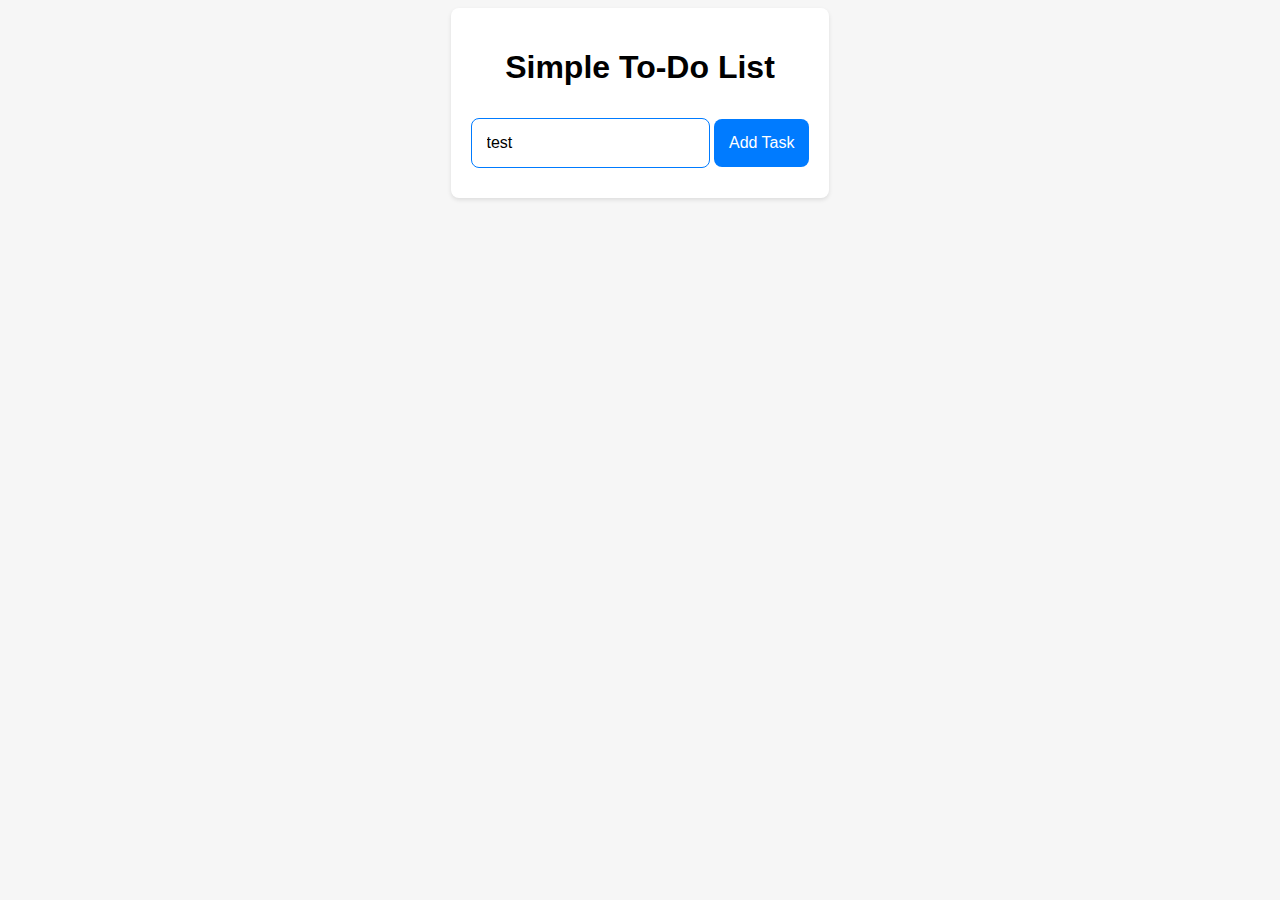
==== exercise1.2-pandubaraja/index.html @ 62aeca5f "Init todo list" ====
<!DOCTYPE html>
<html lang="en">
<head>
    <meta charset="UTF-8">
    <meta name="viewport" content="width=device-width, initial-scale=1.0">
    <title>Simple To-Do List</title>
    <link href="styles.css" rel="stylesheet"/>
</head>
<body>
    <div>
        <div class="container">
            <h1>Simple To-Do List</h1>
            <input type="text" id="todoInput" placeholder="Enter a new task" value="test">
            <button onclick="addTodo()" class="submit-button">Add Task</button>
        </div>
        <div>
            <ul id="todoList" class="todo-container"></ul>
        </div>
    </div>
    <script src="main.js"></script>
</body>
</html>
---- exercise1.2-pandubaraja/styles.css ----
body {
    font-family: Arial, sans-serif;
    display: flex;
    justify-content: center;
    align-items: center;
    background-color: #f6f6f6;
}
.container {
    text-align: center;
    background-color: white;
    padding: 20px;
    border-radius: 8px;
    box-shadow: 0 2px 4px rgba(0,0,0,0.1);
}
input {
    margin: 10px 0;
    padding:15px;
    border-radius: 8px;
    font-size: 1em;
    border: 1px solid #007bff;
}
.submit-button {
    padding: 15px;
    background-color: #007bff;
    color: white;
    border: none;
    border-radius: 8px;
    font-size: 1em;
    cursor: pointer;
}

.remove-button {
    color:#d3d3d3;
    border: 1px solid #c7c7c7;
    border-radius: 4px;
    cursor: pointer;
    background-color: white;
}
.remove-button:hover {
    background-color: rgb(255, 224, 224);
    color:#ff9696;
    border: 1px solid #ff7474;
}

#greeting {
    margin-top: 20px;
    font-weight: bold;
}

.error-container {
    background-color: rgba(255, 0, 0, 0.077);
    padding: 5px;
    color: rgb(252, 63, 63);
    font-weight: normal;
    font-size: 0.9em;
    border-radius: 4px;
}

.error-container ul {
    list-style-position: inside;
    padding-left: 10px;
    text-align: left;
}

.todo-container {
    list-style-type: none;
    padding: 0;
    text-align: left;
}

.todo-container li {
    padding: 20px;
    transition: background-color 0.3s, transform 0.2s;
    background-color: #ffffff;
    border-bottom: 1px solid rgba(122, 122, 122, 0.2);
    display: flex;
    justify-content: space-between;
    align-items: center;
}

.todo-container li:first-child {
    border-top-left-radius: 8px;
    border-top-right-radius: 8px;
}

.todo-container li:last-child {
    border-bottom-left-radius: 8px;
    border-bottom-right-radius: 8px;
}

.todo-container li:hover {
    background-color: #fffcef;
    transform: translateY(-2px);
}

.todo-container li.completed {
    background-color: #f1f1f1;
}
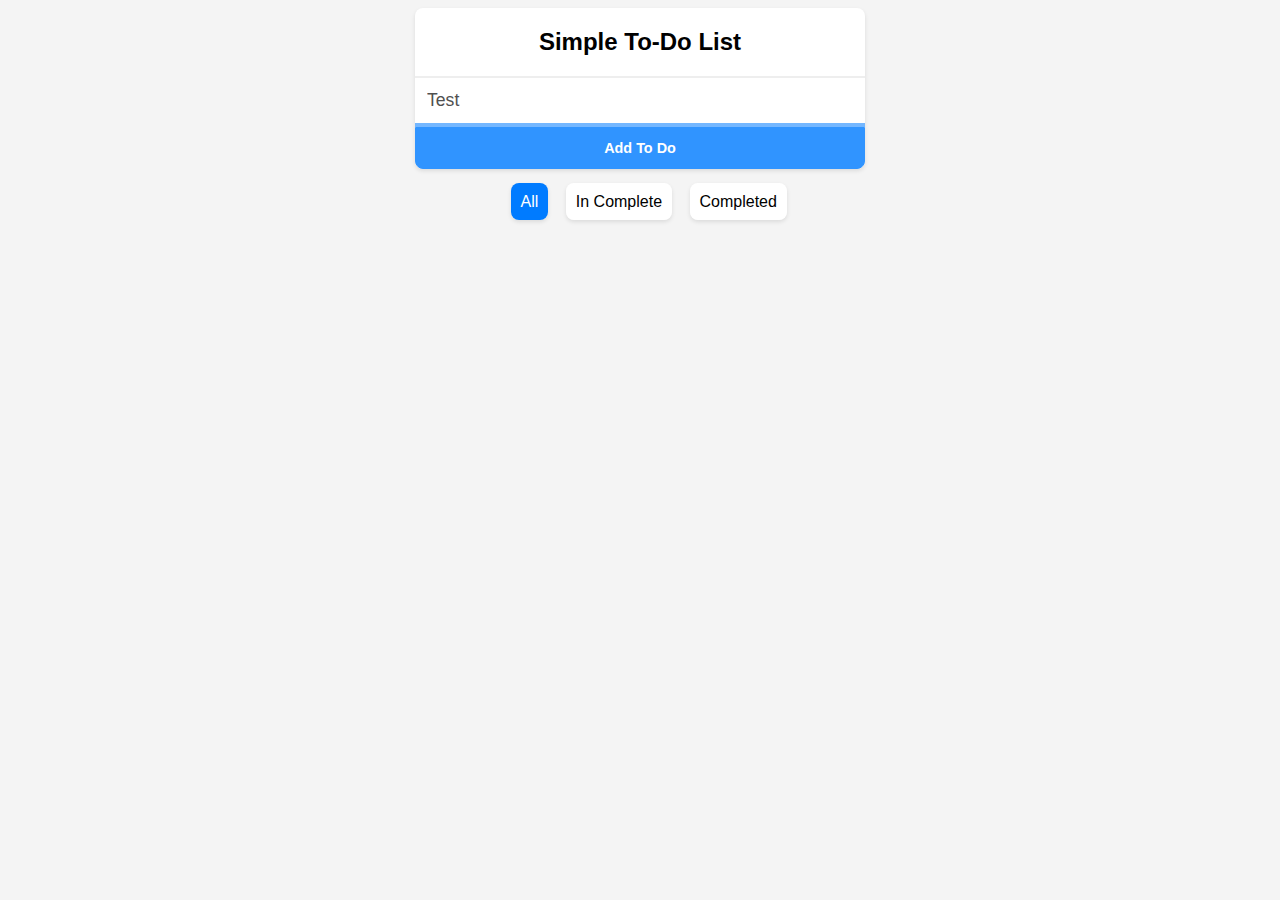
==== commit a6df8cf4: "Implement todo add, edit, delete, filter" ====
--- a/exercise1.2-pandubaraja/index.html
+++ b/exercise1.2-pandubaraja/index.html
@@ -9,11 +9,25 @@
 <body>
     <div>
         <div class="container">
-            <h1>Simple To-Do List</h1>
-            <input type="text" id="todoInput" placeholder="Enter a new task" value="test">
-            <button onclick="addTodo()" class="submit-button">Add Task</button>
+            <h2>Simple To-Do List</h2>
+            <input type="text" id="todoInput" placeholder="Enter a new todo" value="Test" class="submit-input">
+            <button onclick="addTodo()" class="submit-button">Add To Do</button>
         </div>
         <div>
+            <div class="filter-container">
+                <div class="filter-item">
+                    <input type="radio" id="all" name="filter" value="all" checked />
+                    <label for="all">All</label>
+                </div>
+                <div class="filter-item">
+                    <input type="radio" id="incomplete" name="filter" value="incomplete" />
+                    <label for="incomplete">In Complete</label>
+                </div>
+                <div class="filter-item">
+                    <input type="radio" id="completed" name="filter" value="completed" />
+                    <label for="completed">Completed</label>
+                </div>
+            </div>
             <ul id="todoList" class="todo-container"></ul>
         </div>
     </div>
--- a/exercise1.2-pandubaraja/styles.css
+++ b/exercise1.2-pandubaraja/styles.css
@@ -3,50 +3,128 @@
     display: flex;
     justify-content: center;
     align-items: center;
-    background-color: #f6f6f6;
+    background-color: #f4f4f4;
 }
 .container {
     text-align: center;
     background-color: white;
-    padding: 20px;
+    border-radius: 8px;
+    box-shadow: 0 2px 4px rgba(0,0,0,0.1);
+    width: 50vh;
+    display: flex;
+    align-items: stretch;
+    flex-direction: column;
+}
+.submit-input {
+    font-size: 1.1em;
+    border: 0;
+    color: #505050;
+    border-top: 2px solid #eeeeee;
+    border-bottom: 4px solid #74b7ff;
+    padding: 12px;
+}
+.submit-input:focus {
+    border: 0;
+    border-top: 2px solid #eeeeee;
+    border-bottom: 4px solid #005bbd;
+    outline: none;
+}
+.submit-button {
+    border: 1px solid #3094ff;
+    color: #3094ff;
+    background: #3094ff;
+    color: white;
+    border-bottom-left-radius: 8px;
+    border-bottom-right-radius: 8px;
+    font-size: 0.9em;
+    cursor: pointer;
+    font-weight: bold;
+    padding: 12px;
+}
+.submit-button:hover {
+    border: 1px solid #47a0ff;
+    color: white;
+    background: #47a0ff;
+}
+.submit-button:active {
+    border: 1px solid #006bdd;
+    color: white;
+    background: #006bdd;
+}
+.filter-container {
+    display: flex;
+    justify-content: center;
+    align-items: center;
+    margin: 24px 0;
+}
+.filter-item input {
+    visibility:hidden;
+    margin: 0px;
+}
+.filter-item label {
+    cursor: pointer;
+    background-color: white;
+    padding: 10px;
     border-radius: 8px;
     box-shadow: 0 2px 4px rgba(0,0,0,0.1);
 }
-input {
-    margin: 10px 0;
-    padding:15px;
-    border-radius: 8px;
+.filter-item input:checked + label {
+    background: #007bff;
+    color: white;
+}
+.hidden {
+    display: none !important;
+}
+.edit-input {
+    border-top: 0;
+    border-left: 0;
+    border-right: 0;
+    border-bottom: 1px solid #c4c4c4;
+    text-align: start;
+    flex-grow: 1;
     font-size: 1em;
-    border: 1px solid #007bff;
+    margin: 0 10px;
 }
-.submit-button {
-    padding: 15px;
-    background-color: #007bff;
-    color: white;
-    border: none;
-    border-radius: 8px;
-    font-size: 1em;
+.edit-input:focus {
+    outline: none;
+    border-bottom: 1px solid #c4c4c4;
+}
+.complete-button {
+    color:#dfdfdf;
+    border: 0.5px solid #dbdbdb;
     cursor: pointer;
+    border-radius: 50%;
+    padding: 3px 6px;
+    background-color: white;
 }
-
+.complete-button.completed {
+    color:#98bf9abd;
+    border: 0.5px solid #b9d8bbbd;
+    background-color: #b9d8bbbd;
+}
+.complete-button:hover {
+    background-color: rgb(205, 255, 203);
+    color:#57da74;
+    border: 0.5px solid #45bc4d;
+}
 .remove-button {
-    color:#d3d3d3;
-    border: 1px solid #c7c7c7;
-    border-radius: 4px;
+    color:#dfdfdf;
+    border: 0.5px solid #dbdbdb;
+    border-radius: 50%;
+    padding: 3px 6px;
     cursor: pointer;
     background-color: white;
+}
+.remove-button.completed {
+    color:#efefef;
+    border: 0.5px solid #d7d7d7bd;
+    background-color: #d7d7d7bd;
 }
 .remove-button:hover {
     background-color: rgb(255, 224, 224);
     color:#ff9696;
-    border: 1px solid #ff7474;
+    border: 0.5px solid #ff7474;
 }
-
-#greeting {
-    margin-top: 20px;
-    font-weight: bold;
-}
-
 .error-container {
     background-color: rgba(255, 0, 0, 0.077);
     padding: 5px;
@@ -55,44 +133,41 @@
     font-size: 0.9em;
     border-radius: 4px;
 }
-
 .error-container ul {
     list-style-position: inside;
     padding-left: 10px;
     text-align: left;
 }
-
 .todo-container {
     list-style-type: none;
     padding: 0;
     text-align: left;
 }
-
 .todo-container li {
     padding: 20px;
+    margin-bottom: 4px;
     transition: background-color 0.3s, transform 0.2s;
     background-color: #ffffff;
     border-bottom: 1px solid rgba(122, 122, 122, 0.2);
     display: flex;
     justify-content: space-between;
     align-items: center;
+    box-shadow: 0 2px 4px rgba(0,0,0,0.1);
+    border-radius: 8px;
 }
-
-.todo-container li:first-child {
-    border-top-left-radius: 8px;
-    border-top-right-radius: 8px;
+.todo-container li span {
+   text-align: start;
+   flex-grow: 1;
+   padding: 0 10px;
 }
-
-.todo-container li:last-child {
-    border-bottom-left-radius: 8px;
-    border-bottom-right-radius: 8px;
-}
-
+.todo-container li span.completed {
+    text-align: start;
+    text-decoration: line-through;
+    color: #aaaaaa;
+ }
 .todo-container li:hover {
-    background-color: #fffcef;
     transform: translateY(-2px);
 }
-
 .todo-container li.completed {
-    background-color: #f1f1f1;
+    background-color: #e9ebeb6e;
 }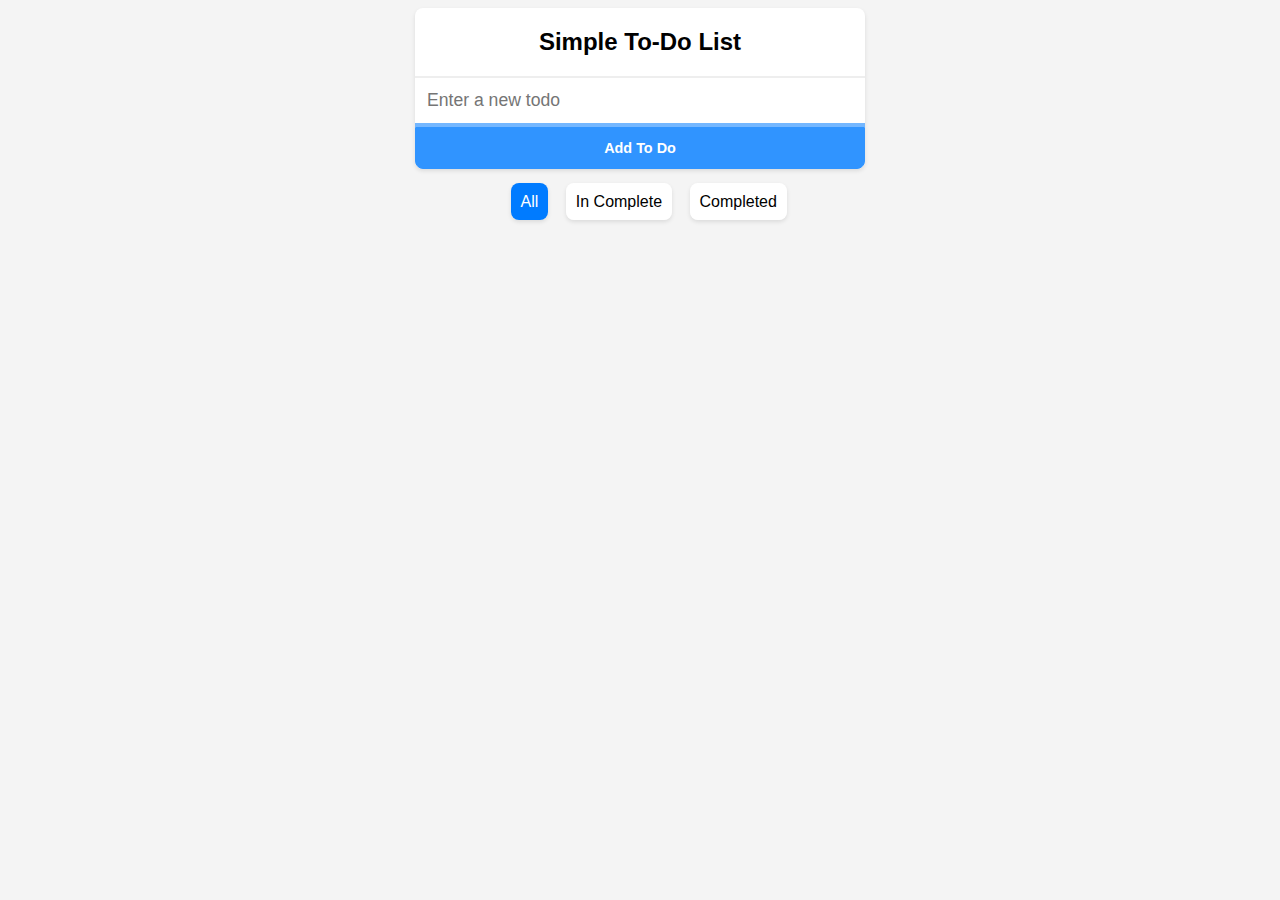
==== commit 42c24869: "Handle validation Handle localstorage to save state" ====
--- a/exercise1.2-pandubaraja/index.html
+++ b/exercise1.2-pandubaraja/index.html
@@ -10,8 +10,9 @@
     <div>
         <div class="container">
             <h2>Simple To-Do List</h2>
-            <input type="text" id="todoInput" placeholder="Enter a new todo" value="Test" class="submit-input">
-            <button onclick="addTodo()" class="submit-button">Add To Do</button>
+            <input type="text" id="todoInput" placeholder="Enter a new todo" class="submit-input">
+            <div id="error" class="error-container hidden"></div>
+            <button id='todoButton' class="submit-button">Add To Do</button>
         </div>
         <div>
             <div class="filter-container">
@@ -31,7 +32,7 @@
             <ul id="todoList" class="todo-container"></ul>
         </div>
     </div>
-    <script src="main.js"></script>
+    <script type="module" src="main.js"></script>
 </body>
 </html>
 
--- a/exercise1.2-pandubaraja/styles.css
+++ b/exercise1.2-pandubaraja/styles.css
@@ -22,6 +22,9 @@
     border-top: 2px solid #eeeeee;
     border-bottom: 4px solid #74b7ff;
     padding: 12px;
+}
+.submit-input.error {
+    border-bottom: 4px solid #ff9c9c !important;
 }
 .submit-input:focus {
     border: 0;
@@ -127,11 +130,10 @@
 }
 .error-container {
     background-color: rgba(255, 0, 0, 0.077);
-    padding: 5px;
+    padding: 2px;
     color: rgb(252, 63, 63);
     font-weight: normal;
-    font-size: 0.9em;
-    border-radius: 4px;
+    font-size: 0.8em;
 }
 .error-container ul {
     list-style-position: inside;
@@ -166,7 +168,7 @@
     color: #aaaaaa;
  }
 .todo-container li:hover {
-    transform: translateY(-2px);
+    transform: scale(1.05);
 }
 .todo-container li.completed {
     background-color: #e9ebeb6e;
